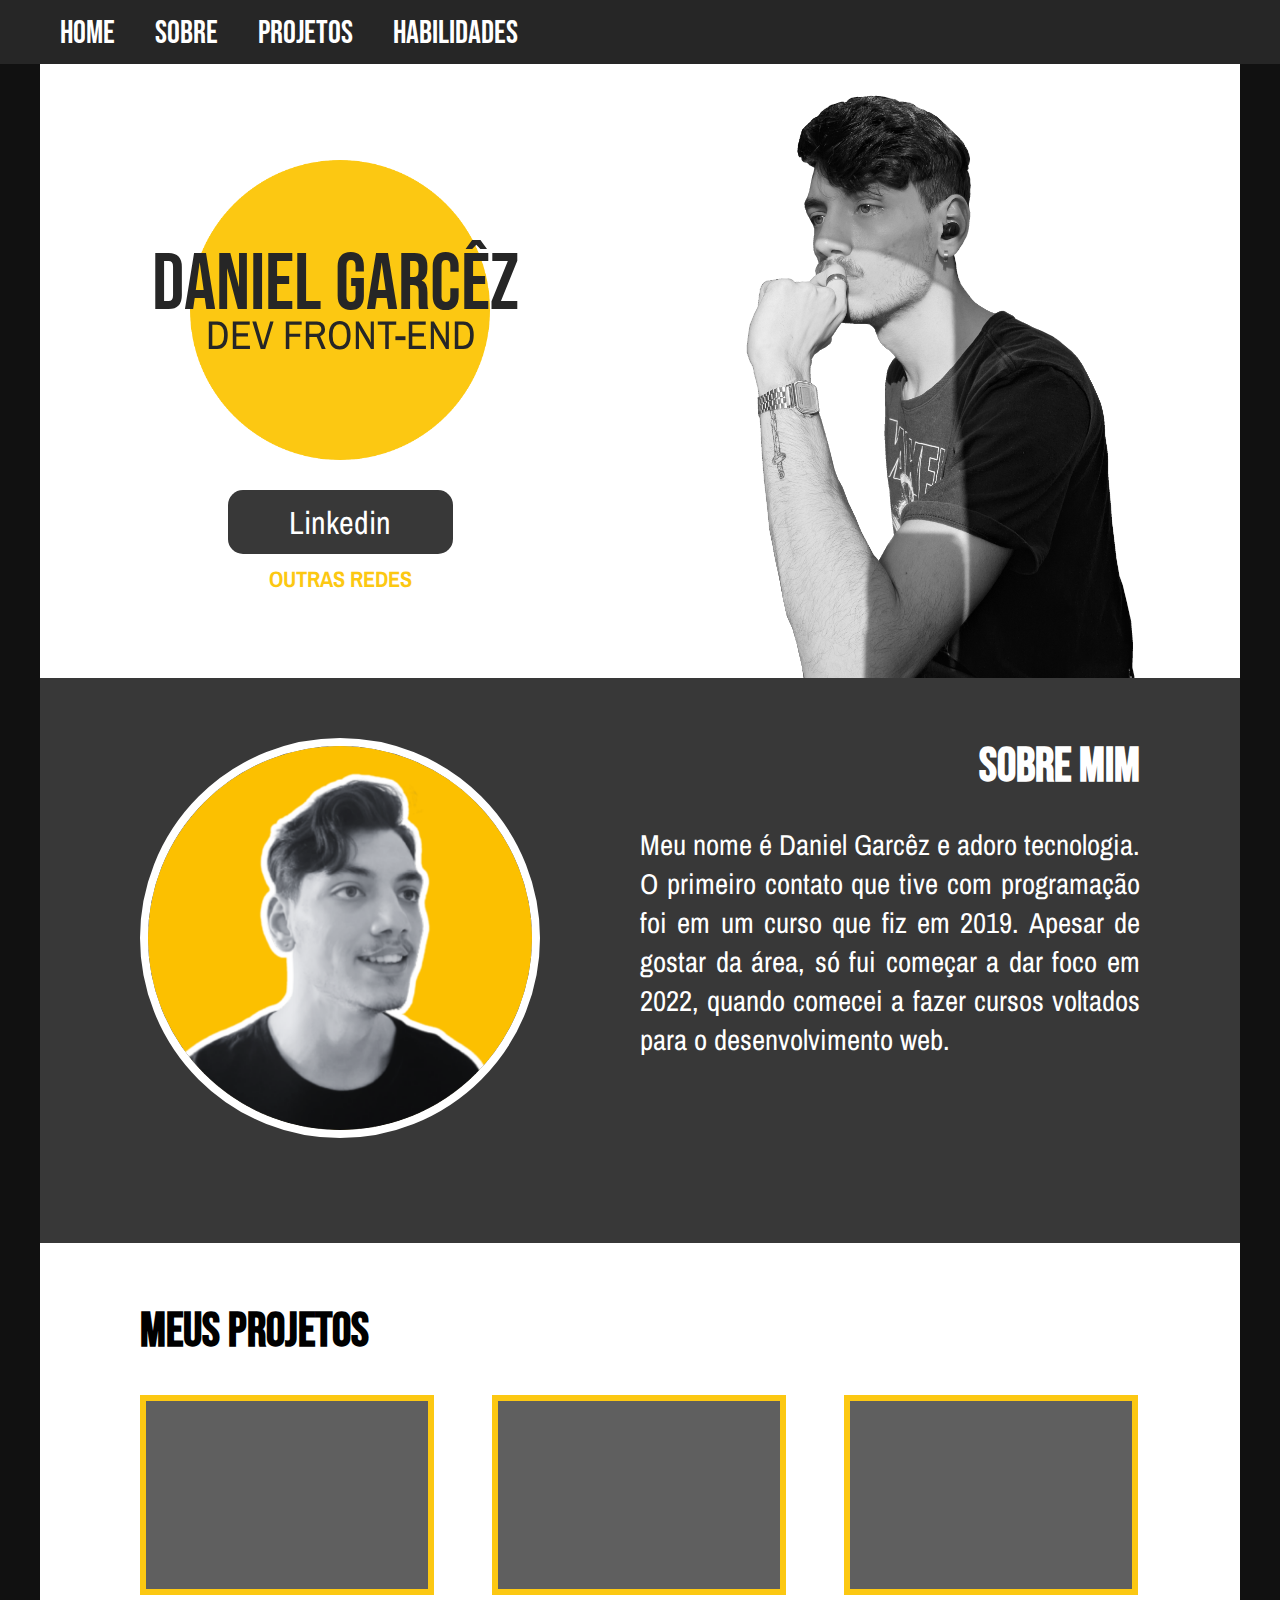
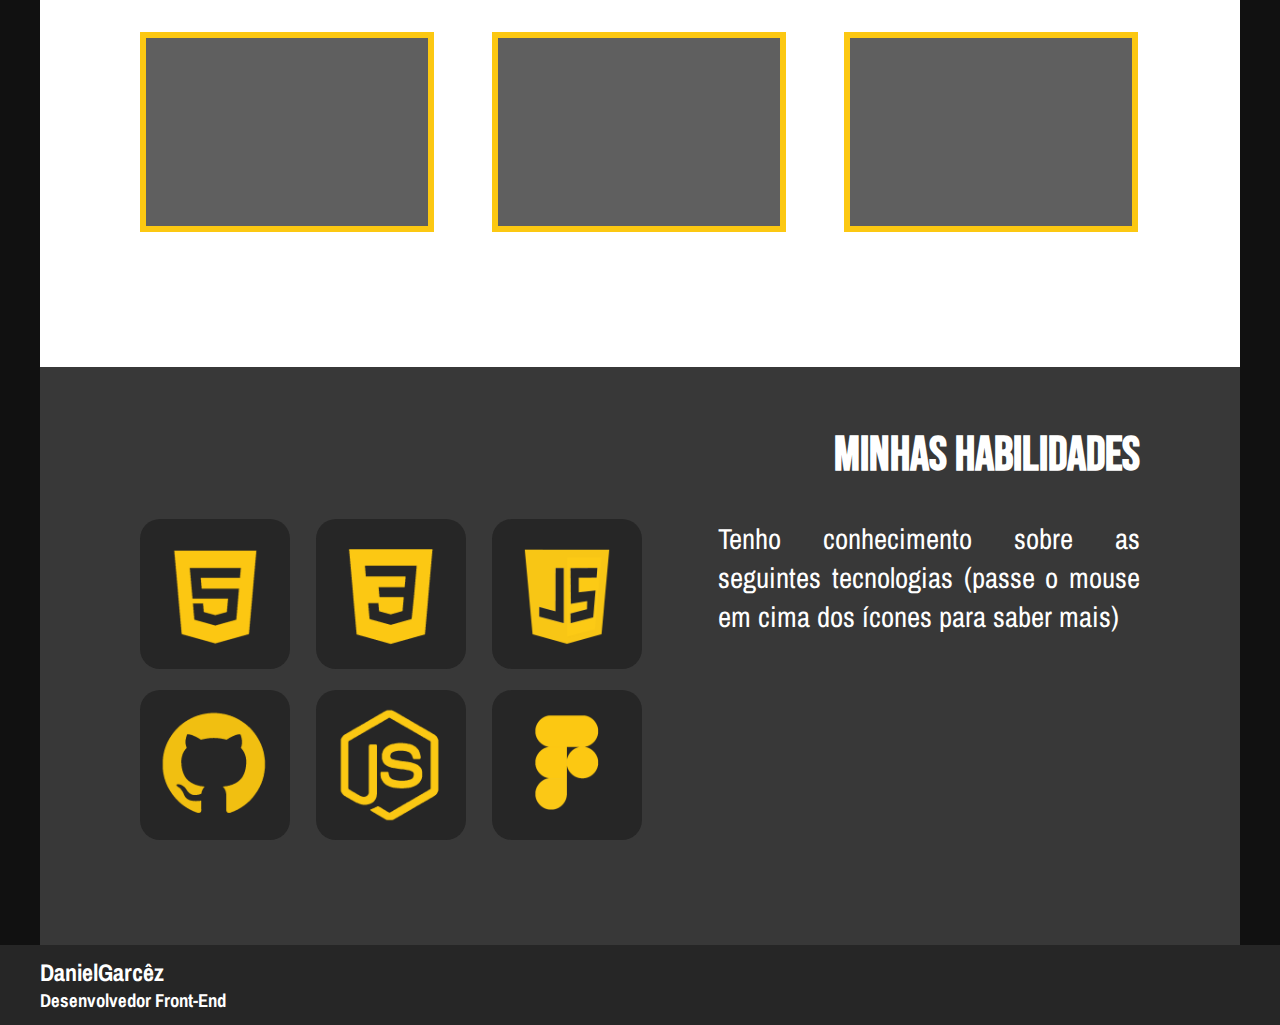
==== index.html @ c61465fc "Protifolio-V4.4" ====
<!DOCTYPE html>
<html lang="pt-br">
<head>
    <meta charset="UTF-8">
    <meta name="viewport" content="width=device-width, initial-scale=1.0">
    <link rel="stylesheet" href='styles/style.css'>
    <link href="https://fonts.googleapis.com/css2?family=Bebas+Neue&display=swap" rel="stylesheet">
    <link href="https://fonts.googleapis.com/css2?family=Archivo+Narrow:ital,wght@0,400..700;1,400..700&display=swap" rel="stylesheet">
    <title>Portifólio</title>
</head>
<body id="home-page">
    <header class="header">
        <nav>
            <ul class="menu">
                <li><a href="#home-page">HOME</a></li>
                <li><a href="#sobre">SOBRE</a></li>
                <li><a href="#meus-projetos">PROJETOS</a></li>
                <li><a href="#habilidades">HABILIDADES</a></li>
            </ul>
        </nav>
    </header>

    <main>
        <article id="home">
            <aside>
                <section class="nome-sobrenome">
                    <h1 id="nome">DANIEL GARCÊZ</h1>
                    <h2 id="sobrenome">DEV FRONT-END</h2>
                </section>
                <section class="botoes">
                    <button id="linkedin">
                        <a href="https://www.linkedin.com/in/daniel-garc%C3%AAz-092960246/" target="_blank">Linkedin</a>
                    </button>
                    <button id="outras-redes">
                        <a href="/">OUTRAS REDES</a>
                    </button>
                </section>
            </aside>

            <picture><img src="components/img/EstilosoPB.png" alt="ME"></picture>
        </article>

        <article id="sobre">

            <picture><img src="components/img/PerfilCirculoAmarelo.png" alt="perfil"></picture>

            <section>
                <h1>SOBRE MIM</h1>
                <p>Meu nome é Daniel Garcêz e adoro tecnologia. O primeiro contato que tive com programação foi em um curso que fiz em 2019. Apesar de gostar da área, só fui começar a dar foco em 2022, quando comecei a fazer cursos voltados para o desenvolvimento web.</p>
            </section>

        </article>

        <article id="meus-projetos">

            <h1>MEUS PROJETOS</h1>

            <section class="projetos">
                <picture><img class="thumbnail" src="/components/img/DefaultProjetos.png" alt="p1"></picture>
                <picture><img class="thumbnail" src="/components/img/DefaultProjetos.png" alt="p2"></picture>
                <picture><img class="thumbnail" src="/components/img/DefaultProjetos.png" alt="p3"></picture>
                <picture><img class="thumbnail" src="/components/img/DefaultProjetos.png" alt="p4"></picture>
                <picture><img class="thumbnail" src="/components/img/DefaultProjetos.png" alt="p5"></picture>
                <picture><img class="thumbnail" src="/components/img/DefaultProjetos.png" alt="p6"></picture>
            </section>

        </article>

        <article id="habilidades">

            <h1>MINHAS HABILIDADES</h1>
            <section>
                <aside class="selector">
                    <picture><img class="icons" src="/components/icons/HtmlLogo.png" alt="HTML-LOGO"></picture>
                    <picture><img class="icons" src="/components/icons/CssLogo.png" alt="CSS-LOGO"></picture>
                    <picture><img class="icons" src="/components/icons/JsLogo.png" alt="JS-LOGO"></picture>
                    <picture><img class="icons" src="/components/icons/GithubLogo.png" alt="GITHUB-LOGO"></picture>
                    <picture><img class="icons" src="/components/icons/NodeLogo.png" alt="NODE-LOGO"></picture>
                    <picture><img class="icons" src="/components/icons/FigmaLogo.png" alt="FIGMA-LOGO"></picture>
                </aside>
                <aside>
                    <p>Tenho conhecimento sobre as seguintes tecnologias (passe o mouse em cima dos ícones para saber mais)</p>
                </aside>
            </section>

        </article>
    </main>
    
    <footer>
        <section class="rodape">
            <picture></picture>
            <picture></picture>
            <h2>DanielGarcêz</h2>
            <h3>Desenvolvedor Front-End</h3>
        </section>
    </footer>
</body>
</html>
---- styles/style.css ----
:root{
    .bebas-neue-regular {
        font-family: "Bebas Neue", sans-serif;
        font-weight: 400;
        font-style: normal;
    }

    .archivo-narrow {
        font-family: "Archivo Narrow", sans-serif;
        font-optical-sizing: auto;
        font-style: normal;
    }
    
    --corPreto: #000;
    --corCinzaMaisEscuro: #111111;
    --corCinzaEscuro: #262626;
    --corCinzaClaro: #383838;
    --corAmarelo: #FCC812;
    --corBranco: #fff;

    --fonteBebasNeue: "Bebas Neue";
    --fonteArchivoNarrow: "Archivo Narrow";
}

*{
    margin: 0;
    padding: 0;
    box-sizing: border-box;
    list-style: none;
    text-decoration: none;
}

html{
    scroll-behavior: smooth;
}

h1{
    font-family: var(--fonteBebasNeue);
}
h2, h3, p{
    font-family: var(--fonteArchivoNarrow);
}
a:visited, a:link {
    color: currentColor;
}
body{
    background-color: var(--corCinzaMaisEscuro);
    color: var(--corBranco);
    font-family: var(--fonteArchivoNarrow);
    margin: 0 auto;
}


@layer header, main;

/* ESTILOS CABEÇALHO */
.header{
    position: fixed;
    display: flex;
    flex-wrap: wrap;
    justify-content: center;
    align-items: center;
    background-color: var(--corCinzaEscuro);
    
    width: 100vw;
    height: 2em;    
    font-size: 2em;
    color: var(--corBranco);
    font-family: var(--fonteBebasNeue);
}

ul.menu{
    display: flex;
    width: 1200px;
}

.menu li a{
    display: block;
    padding: 14px 20px;
}

.menu li a:hover{
    background-color: var(--corAmarelo);
    color: var(--corCinzaEscuro);
    transition: 0.5s ease-in-out;

    height: 2em;
}


/* ESTILOS MAIN */
main{
    min-width: 320px;
    max-width: 1200px;
    margin: 0 auto;
}



/* ESTILOS HOME */
#home,#sobre,#meus-projetos,#habilidades{
    padding: 60px 100px 0px 100px;
}

#home {
    background: var(--corBranco);
    color: var(--corCinzaEscuro);
    display: flex;
    flex-direction: row;
    justify-content: space-between;
}

#home article{
    min-width: 320px;
    max-width: 1200px;
}

#home aside{
    padding-top: 100px;
    line-height: 50px;
    padding-left: 50px;
}

#home section.nome-sobrenome{
    background-image: url('../components/img/Circulo.png');
    background-size: 300px;
    background-repeat: no-repeat;
    background-position: center;

    width: 300px;
    height: 300px;

    display: flex;
    flex-direction: column;
    text-align: center;
    justify-content:center;
}

#home #nome{
    position: relative;
    right: 2.4rem;
    
    width: max-content;
    font-size: 5em;
    font-weight: 500;
}
#home #sobrenome{
    position: relative;
    left: 1rem;

    width: max-content;
    font-size: 2.5em;
    font-weight: 400;
}

#home section.botoes{
    display: flex;
    flex-direction: column;
    justify-content: center;
    align-items: center;

    padding-top: 30px;
}

#home button{
    font-family: var(--fonteArchivoNarrow);
    font-weight: bold;
    border: none;
}

#home button#linkedin{
    color: var(--corBranco);
    background-color:var(--corCinzaClaro);
    font-weight: 400;
    font-size: 2em;
    height: 2em;
    width: 75%;

    border-radius: 15px;
}
#home button#linkedin:hover{
    transition: 0.3s ease-in-out;
    background-color: var(--corAmarelo);
    color: var(--corCinzaEscuro);
}

#home button#linkedin a{
    padding: 6px 60px;
}

#home button#outras-redes{
    color: var(--corAmarelo);
    background-color: var(--corBranco);

    font-size: 1.4em;
    padding: 10px;
    margin-bottom: 40px;
}

#home button#outras-redes:hover{
    transition: 0.5s ease-in-out;
    text-decoration: underline;
}

#home picture{
    display: contents;
}

#home picture img{
    width: 400px;
    padding-top: 30px;
    object-fit: contain;
    
    min-height: 550px;
}




/* ESTILOS SOBRE */
#sobre{
    background: var(--corCinzaClaro);
    color: var(--corBranco);
    
    display: flex;
    flex-direction: row;
    justify-content: space-between;
}

#sobre h1{
    padding-bottom: 30px;
    font-size: 3em;
    text-align: right;
}

#sobre p{
    font-size: 1.8em;
    text-align: justify;
}

#sobre picture img{
    width: 400px;
    object-fit: contain;

    margin-right: 100px;
    margin-bottom: 100px;

    border: 8px solid var(--corBranco);
    border-radius: 100%;
}



/* ESTILOS PROJETOS */
#meus-projetos{
    background: var(--corBranco);
    color: var(--corPreto);
}

#meus-projetos h1{
    padding-bottom: 35px;
    font-size: 3em;
    text-align: left;
}

#meus-projetos p{
    font-size: 1.8em;
    text-align: justify;
}

#meus-projetos section.projetos{
    display: grid;
    grid-template-columns: repeat(3, 22em);
    row-gap: 2em;
    align-content: space-between;
    padding-bottom: 130px;
}

#meus-projetos picture img.thumbnail{
    height: 200px;
    border: 0.4em solid var(--corAmarelo);
}

#meus-projetos picture img.thumbnail:hover{
    cursor: pointer;
}


/* ESTILOS HABILIDADES */
#habilidades{
    background: var(--corCinzaClaro);
    color: var(--corBranco);
}

#habilidades h1{
    padding-bottom: 35px;
    font-size: 3em;
    text-align: right;
}

#habilidades p{
    font-size: 1.8em;
    text-align: justify;
}

#habilidades section{
    display: flex;
}

#habilidades section aside.selector{
    display: grid;
    grid-template-columns: repeat(3, 11em);
    row-gap: 1em;
    align-content: space-between;
    padding-bottom: 100px;
    padding-right: 50px;
    
}

#habilidades picture img.icons{
    border-radius: 20px;
    height: 150px;
    padding: 15px;

    background-blend-mode: color;
    background-color: var(--corCinzaEscuro);
}

#habilidades picture img.icons:hover{
    cursor: pointer;
    

    background-color: var(--corAmarelo);
    transition: 0.5s ease-in-out;

    position: relative;
    padding: 5px;

}

/* ESTILOS RODAPÉ */
footer{
    background-color: var(--corCinzaEscuro);
    color: var(--corBranco);
    align-content: center;

}

section.rodape{
    height: 5em;  
    width: 1200px;

    align-content: center;
    margin: 0 auto;
}
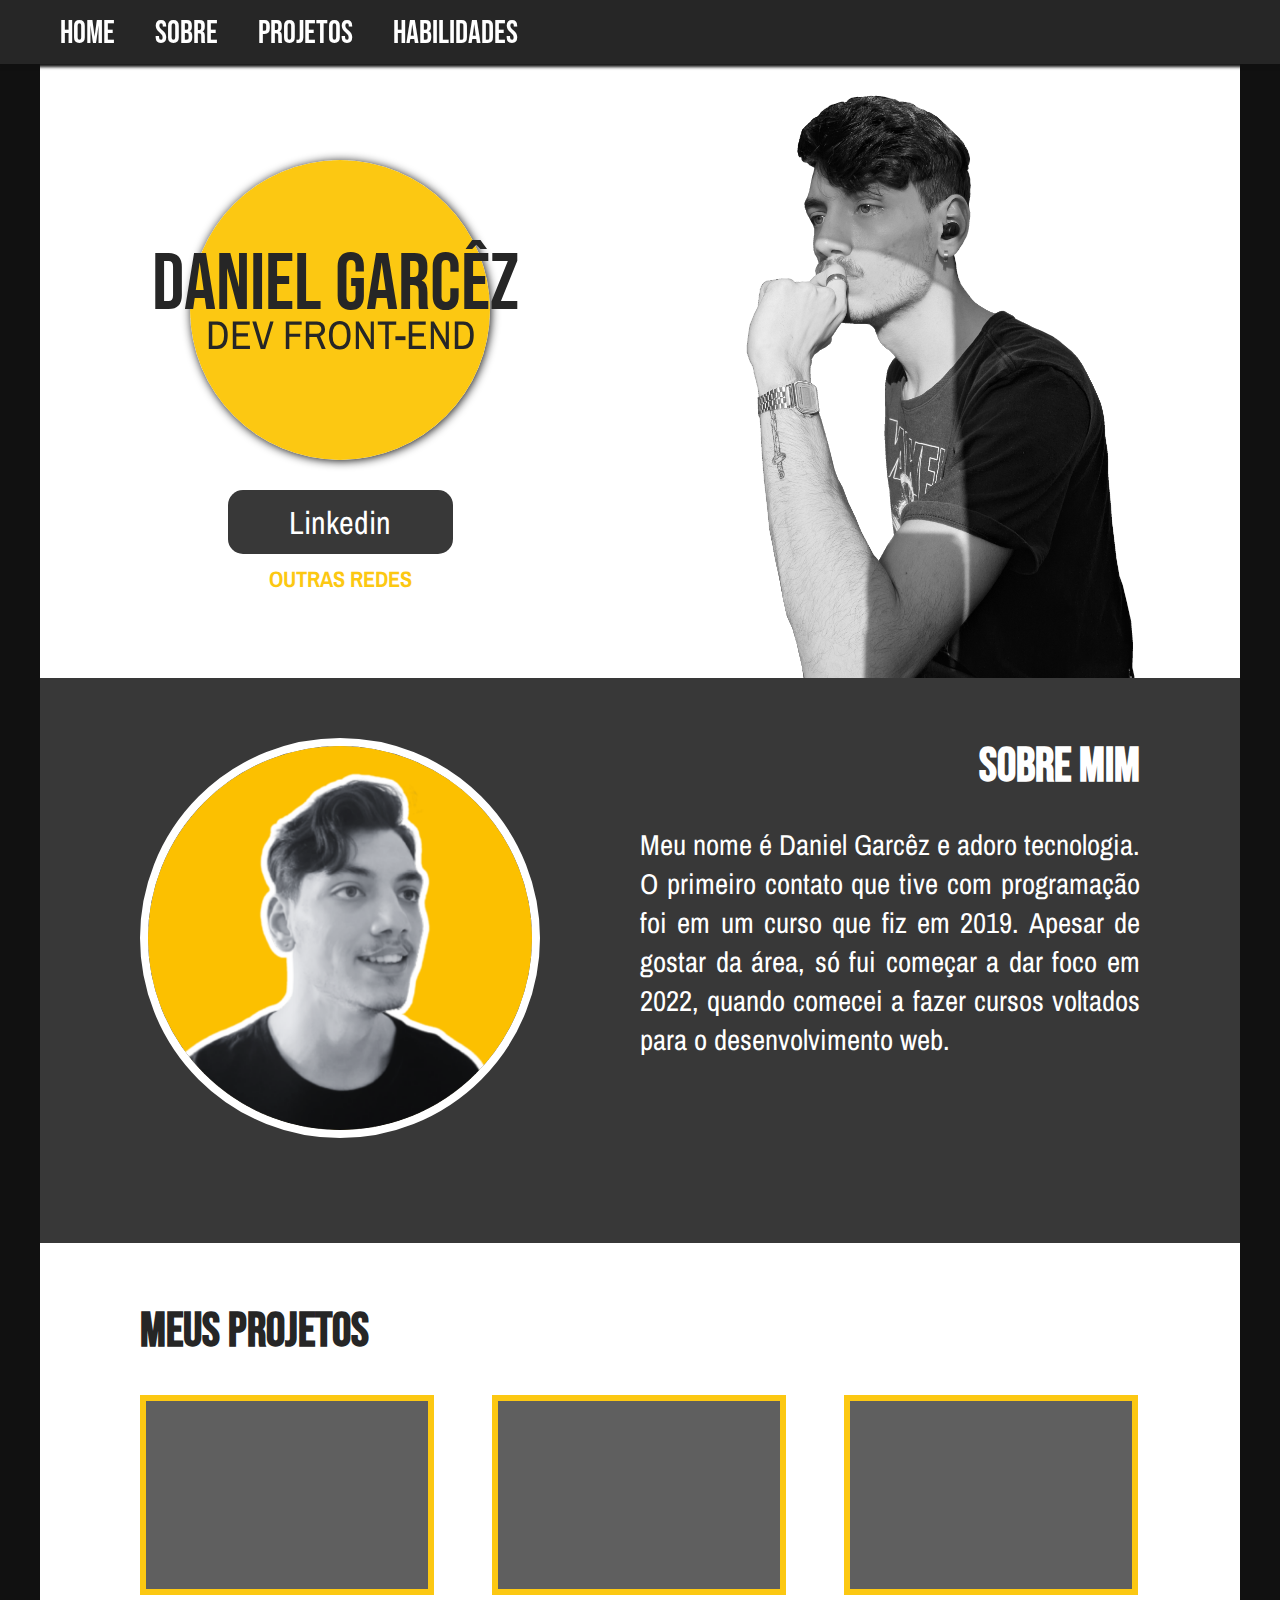
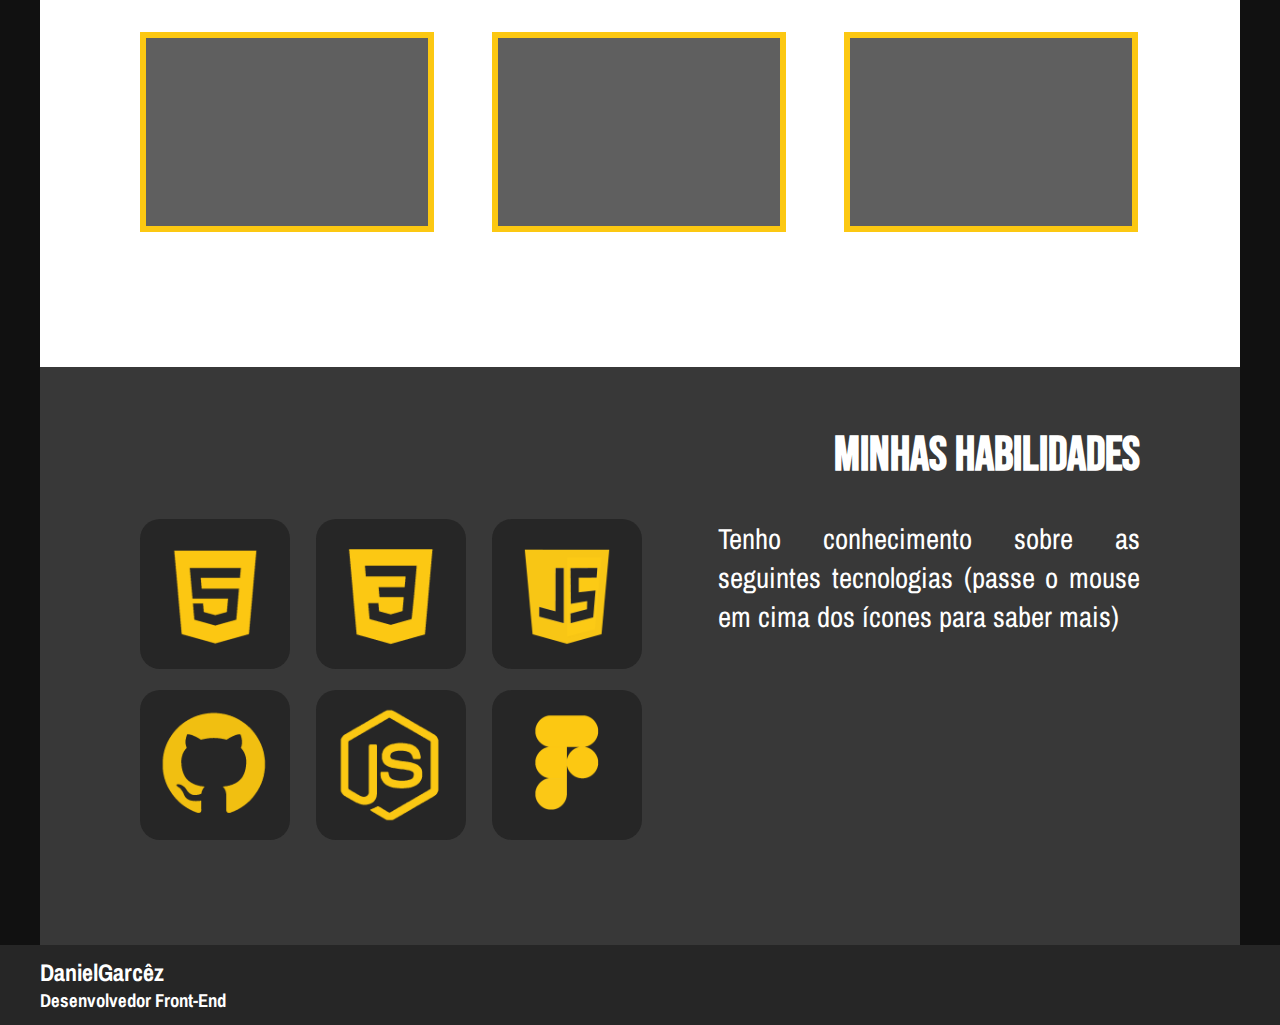
==== commit 8b7decf3: "Protifolio-V4.6" ====
--- a/index.html
+++ b/index.html
@@ -6,6 +6,7 @@
     <link rel="stylesheet" href='styles/style.css'>
     <link href="https://fonts.googleapis.com/css2?family=Bebas+Neue&display=swap" rel="stylesheet">
     <link href="https://fonts.googleapis.com/css2?family=Archivo+Narrow:ital,wght@0,400..700;1,400..700&display=swap" rel="stylesheet">
+    <script src="js/index.js"></script>
     <title>Portifólio</title>
 </head>
 <body id="home-page">
@@ -56,12 +57,12 @@
             <h1>MEUS PROJETOS</h1>
 
             <section class="projetos">
-                <picture><img class="thumbnail" src="/components/img/DefaultProjetos.png" alt="p1"></picture>
-                <picture><img class="thumbnail" src="/components/img/DefaultProjetos.png" alt="p2"></picture>
-                <picture><img class="thumbnail" src="/components/img/DefaultProjetos.png" alt="p3"></picture>
-                <picture><img class="thumbnail" src="/components/img/DefaultProjetos.png" alt="p4"></picture>
-                <picture><img class="thumbnail" src="/components/img/DefaultProjetos.png" alt="p5"></picture>
-                <picture><img class="thumbnail" src="/components/img/DefaultProjetos.png" alt="p6"></picture>
+                <picture><img class="thumbnail" src="components/img/DefaultProjetos.png" alt="p1"></picture>
+                <picture><img class="thumbnail" src="components/img/DefaultProjetos.png" alt="p2"></picture>
+                <picture><img class="thumbnail" src="components/img/DefaultProjetos.png" alt="p3"></picture>
+                <picture><img class="thumbnail" src="components/img/DefaultProjetos.png" alt="p4"></picture>
+                <picture><img class="thumbnail" src="components/img/DefaultProjetos.png" alt="p5"></picture>
+                <picture><img class="thumbnail" src="components/img/DefaultProjetos.png" alt="p6"></picture>
             </section>
 
         </article>
@@ -71,12 +72,23 @@
             <h1>MINHAS HABILIDADES</h1>
             <section>
                 <aside class="selector">
-                    <picture><img class="icons" src="/components/icons/HtmlLogo.png" alt="HTML-LOGO"></picture>
-                    <picture><img class="icons" src="/components/icons/CssLogo.png" alt="CSS-LOGO"></picture>
-                    <picture><img class="icons" src="/components/icons/JsLogo.png" alt="JS-LOGO"></picture>
-                    <picture><img class="icons" src="/components/icons/GithubLogo.png" alt="GITHUB-LOGO"></picture>
-                    <picture><img class="icons" src="/components/icons/NodeLogo.png" alt="NODE-LOGO"></picture>
-                    <picture><img class="icons" src="/components/icons/FigmaLogo.png" alt="FIGMA-LOGO"></picture>
+                    <picture>
+                        <img id="HTML-LOGO" class="icons" src="components/icons/HtmlLogo.png" alt="HTML-LOGO"></picture>
+                        
+                    <picture>
+                        <img id="CSS-LOGO" class="icons" src="components/icons/CssLogo.png" alt="CSS-LOGO"></picture>
+
+                    <picture>
+                        <img id="JS-LOGO" class="icons" src="components/icons/JsLogo.png" alt="JS-LOGO"></picture>
+
+                    <picture>
+                        <img id="GITHUB-LOGO" class="icons" src="components/icons/GithubLogo.png" alt="GITHUB-LOGO"></picture>
+
+                    <picture>
+                        <img id="NODE-LOGO" class="icons" src="components/icons/NodeLogo.png" alt="NODE-LOGO"></picture>
+
+                    <picture>
+                        <img id="FIGMA-LOGO" class="icons" src="components/icons/FigmaLogo.png" alt="FIGMA-LOGO"></picture>
                 </aside>
                 <aside>
                     <p>Tenho conhecimento sobre as seguintes tecnologias (passe o mouse em cima dos ícones para saber mais)</p>
--- a/styles/style.css
+++ b/styles/style.css
@@ -61,6 +61,7 @@
     justify-content: center;
     align-items: center;
     background-color: var(--corCinzaEscuro);
+    box-shadow: 0px 3px 3px var(--corCinzaMaisEscuro);
     
     width: 100vw;
     height: 2em;    
@@ -126,6 +127,8 @@
     background-size: 300px;
     background-repeat: no-repeat;
     background-position: center;
+    box-shadow: 1px 1px 10px var(--corCinzaMaisEscuro);
+    border-radius: 50%;
 
     width: 300px;
     height: 300px;
@@ -254,7 +257,7 @@
 /* ESTILOS PROJETOS */
 #meus-projetos{
     background: var(--corBranco);
-    color: var(--corPreto);
+    color: var(--corCinzaEscuro);
 }
 
 #meus-projetos h1{
@@ -328,7 +331,6 @@
 
 #habilidades picture img.icons:hover{
     cursor: pointer;
-    
 
     background-color: var(--corAmarelo);
     transition: 0.5s ease-in-out;
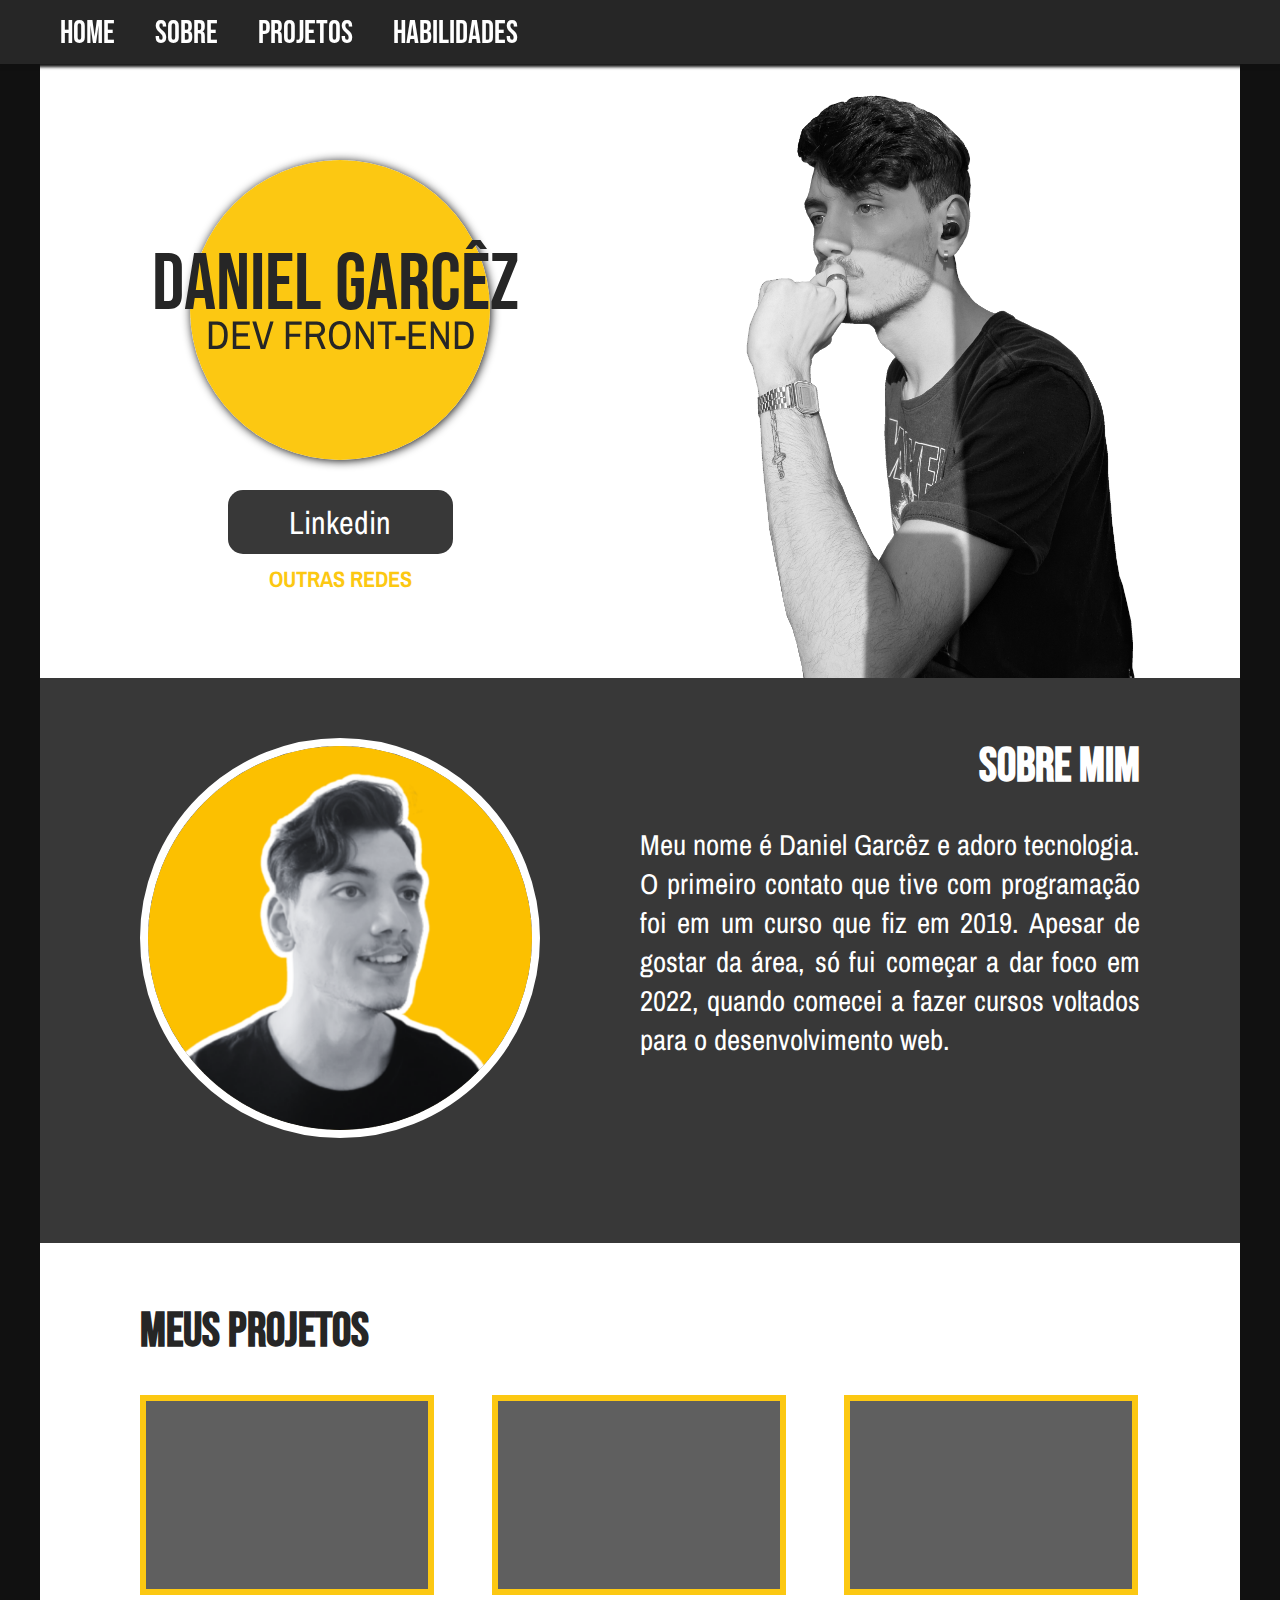
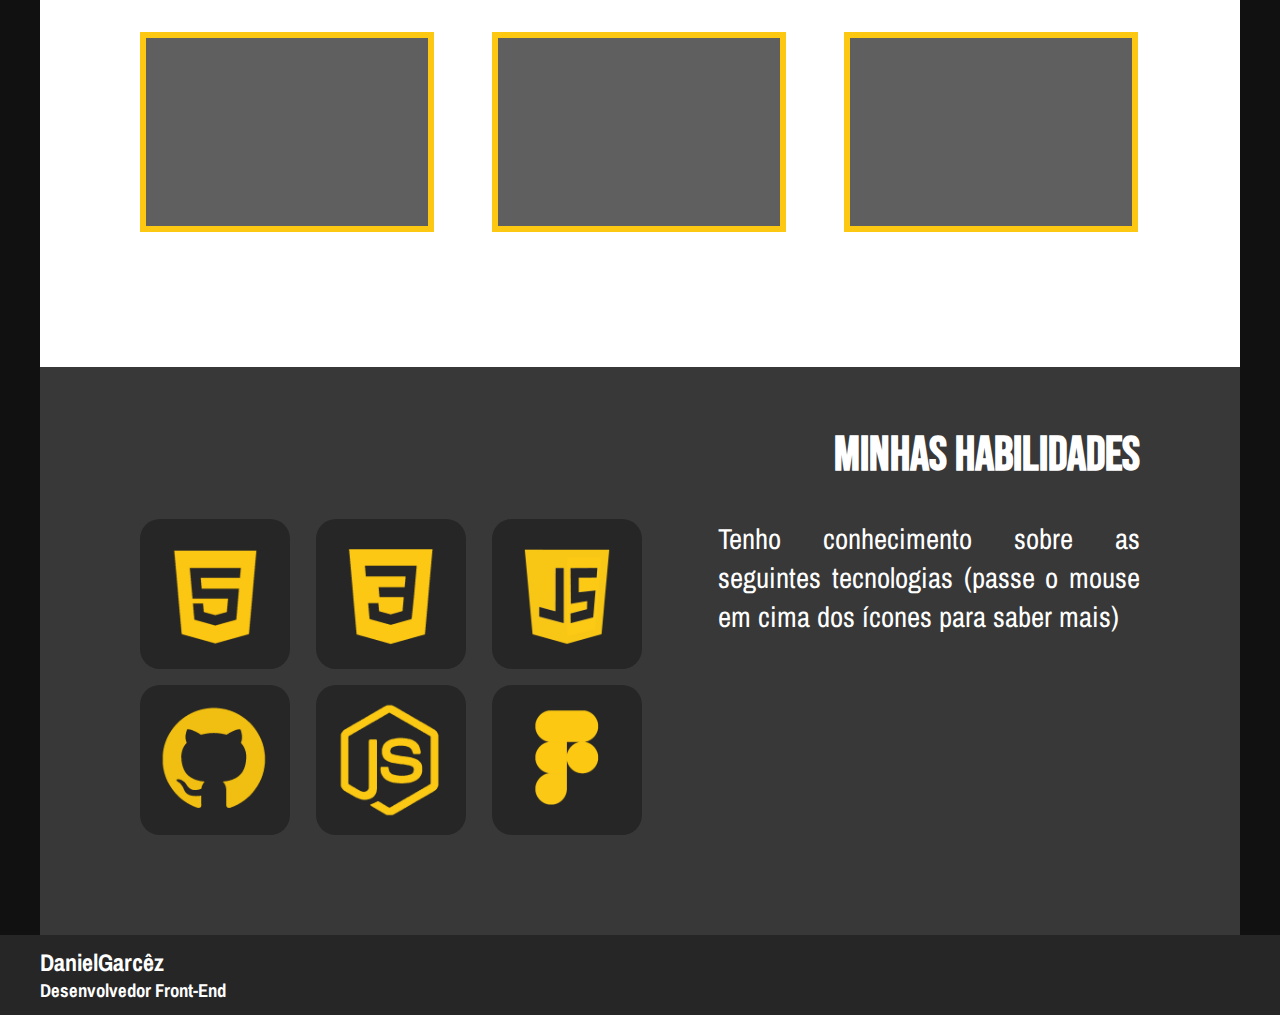
==== commit a151364a: "Protifolio-V4.6.2" ====
--- a/index.html
+++ b/index.html
@@ -4,6 +4,7 @@
     <meta charset="UTF-8">
     <meta name="viewport" content="width=device-width, initial-scale=1.0">
     <link rel="stylesheet" href='styles/style.css'>
+    <link rel="shortcut icon" href="components/icons/HtmlLogo.png" type="image/x-icon">
     <link href="https://fonts.googleapis.com/css2?family=Bebas+Neue&display=swap" rel="stylesheet">
     <link href="https://fonts.googleapis.com/css2?family=Archivo+Narrow:ital,wght@0,400..700;1,400..700&display=swap" rel="stylesheet">
     <script src="js/index.js"></script>
@@ -73,22 +74,28 @@
             <section>
                 <aside class="selector">
                     <picture>
-                        <img id="HTML-LOGO" class="icons" src="components/icons/HtmlLogo.png" alt="HTML-LOGO"></picture>
+                        <img id="HTML-LOGO" class="icons" src="components/icons/HtmlLogo.png" alt="HTML-LOGO">
+                    </picture>
                         
                     <picture>
-                        <img id="CSS-LOGO" class="icons" src="components/icons/CssLogo.png" alt="CSS-LOGO"></picture>
+                        <img id="CSS-LOGO" class="icons" src="components/icons/CssLogo.png" alt="CSS-LOGO">
+                    </picture>
 
                     <picture>
-                        <img id="JS-LOGO" class="icons" src="components/icons/JsLogo.png" alt="JS-LOGO"></picture>
+                        <img id="JS-LOGO" class="icons" src="components/icons/JsLogo.png" alt="JS-LOGO">
+                    </picture>
 
                     <picture>
-                        <img id="GITHUB-LOGO" class="icons" src="components/icons/GithubLogo.png" alt="GITHUB-LOGO"></picture>
+                        <img id="GITHUB-LOGO" class="icons" src="components/icons/GithubLogo.png" alt="GITHUB-LOGO">
+                    </picture>
 
                     <picture>
-                        <img id="NODE-LOGO" class="icons" src="components/icons/NodeLogo.png" alt="NODE-LOGO"></picture>
+                        <img id="NODE-LOGO" class="icons" src="components/icons/NodeLogo.png" alt="NODE-LOGO">
+                    </picture>
 
                     <picture>
-                        <img id="FIGMA-LOGO" class="icons" src="components/icons/FigmaLogo.png" alt="FIGMA-LOGO"></picture>
+                        <img id="FIGMA-LOGO" class="icons" src="components/icons/FigmaLogo.png" alt="FIGMA-LOGO">
+                    </picture>
                 </aside>
                 <aside>
                     <p>Tenho conhecimento sobre as seguintes tecnologias (passe o mouse em cima dos ícones para saber mais)</p>
--- a/styles/style.css
+++ b/styles/style.css
@@ -1,4 +1,7 @@
 :root{
+
+    /*  Fontes:    */
+
     .bebas-neue-regular {
         font-family: "Bebas Neue", sans-serif;
         font-weight: 400;
@@ -11,6 +14,8 @@
         font-style: normal;
     }
     
+    /*  Variaveis de Cores:    */
+
     --corPreto: #000;
     --corCinzaMaisEscuro: #111111;
     --corCinzaEscuro: #262626;
@@ -18,8 +23,20 @@
     --corAmarelo: #FCC812;
     --corBranco: #fff;
 
+    /*  Variaveis de Texto:    */
     --fonteBebasNeue: "Bebas Neue";
     --fonteArchivoNarrow: "Archivo Narrow";
+
+    /*  Variaveis de Imagens*/
+    --CirculoAmarelo: URL("../components/img/Circulo.png");
+
+    /*  Variaveis de Icons*/
+    --HtmlDark: URL("../components/icons/HtmlLogoDark.png");
+    --CssDark: URL("../components/icons/CssLogoDark.png");
+    --JsDark: URL("../components/icons/JsLogoDark.png");
+    --GithubDark: URL("../components/icons/GithubLogoDark.png");
+    --NodeDark: URL("../components/icons/NodeLogoDark.png");
+    --FigmaDark: URL("../components/icons/FigmaLogoDark.png");
 }
 
 *{
@@ -123,7 +140,7 @@
 }
 
 #home section.nome-sobrenome{
-    background-image: url('../components/img/Circulo.png');
+    background-image: var(--CirculoAmarelo);
     background-size: 300px;
     background-repeat: no-repeat;
     background-position: center;
@@ -289,6 +306,7 @@
 }
 
 
+
 /* ESTILOS HABILIDADES */
 #habilidades{
     background: var(--corCinzaClaro);
@@ -315,30 +333,70 @@
     grid-template-columns: repeat(3, 11em);
     row-gap: 1em;
     align-content: space-between;
+
     padding-bottom: 100px;
     padding-right: 50px;
-    
+}
+
+
+#habilidades picture{
+    transition: 0.3s ease-out;
+    background-color: var(--corCinzaEscuro);
+    border-radius: 20px;
+    height: 150px;
+    width: 150px;
+}
+
+#habilidades picture:hover{
+    background-color: var(--corAmarelo);
+    transition: 0.5s ease-in;
 }
 
 #habilidades picture img.icons{
+    transition: 0.5s ease-in-out;
     border-radius: 20px;
     height: 150px;
     padding: 15px;
-
-    background-blend-mode: color;
-    background-color: var(--corCinzaEscuro);
-}
-
-#habilidades picture img.icons:hover{
-    cursor: pointer;
-
-    background-color: var(--corAmarelo);
-    transition: 0.5s ease-in-out;
-
-    position: relative;
-    padding: 5px;
-
-}
+}
+
+#habilidades picture img#HTML-LOGO:hover{
+    transition: 0.5s ease-in-out;
+    content: var(--HtmlDark);
+    position: relative;
+    padding: 5px;
+}
+#habilidades picture img#CSS-LOGO:hover{
+    transition: 0.5s ease-in-out;
+    content: var(--CssDark);
+    position: relative;
+    padding: 5px;
+}
+#habilidades picture img#JS-LOGO:hover{
+    transition: 0.5s ease-in-out;
+    content: var(--JsDark);
+    position: relative;
+    padding: 5px;
+}
+#habilidades picture img#GITHUB-LOGO:hover{
+    transition: 0.5s ease-in-out;
+    content: var(--GithubDark);
+    position: relative;
+    padding: 5px;
+}
+#habilidades picture img#NODE-LOGO:hover{
+    transition: 0.5s ease-in-out;
+    content: var(--NodeDark);
+    position: relative;
+    padding: 5px;
+}
+#habilidades picture img#FIGMA-LOGO:hover{
+    transition: 0.5s ease-in-out;
+    content: var(--FigmaDark);
+    position: relative;
+    padding: 5px;
+}
+
+
 
 /* ESTILOS RODAPÉ */
 footer{
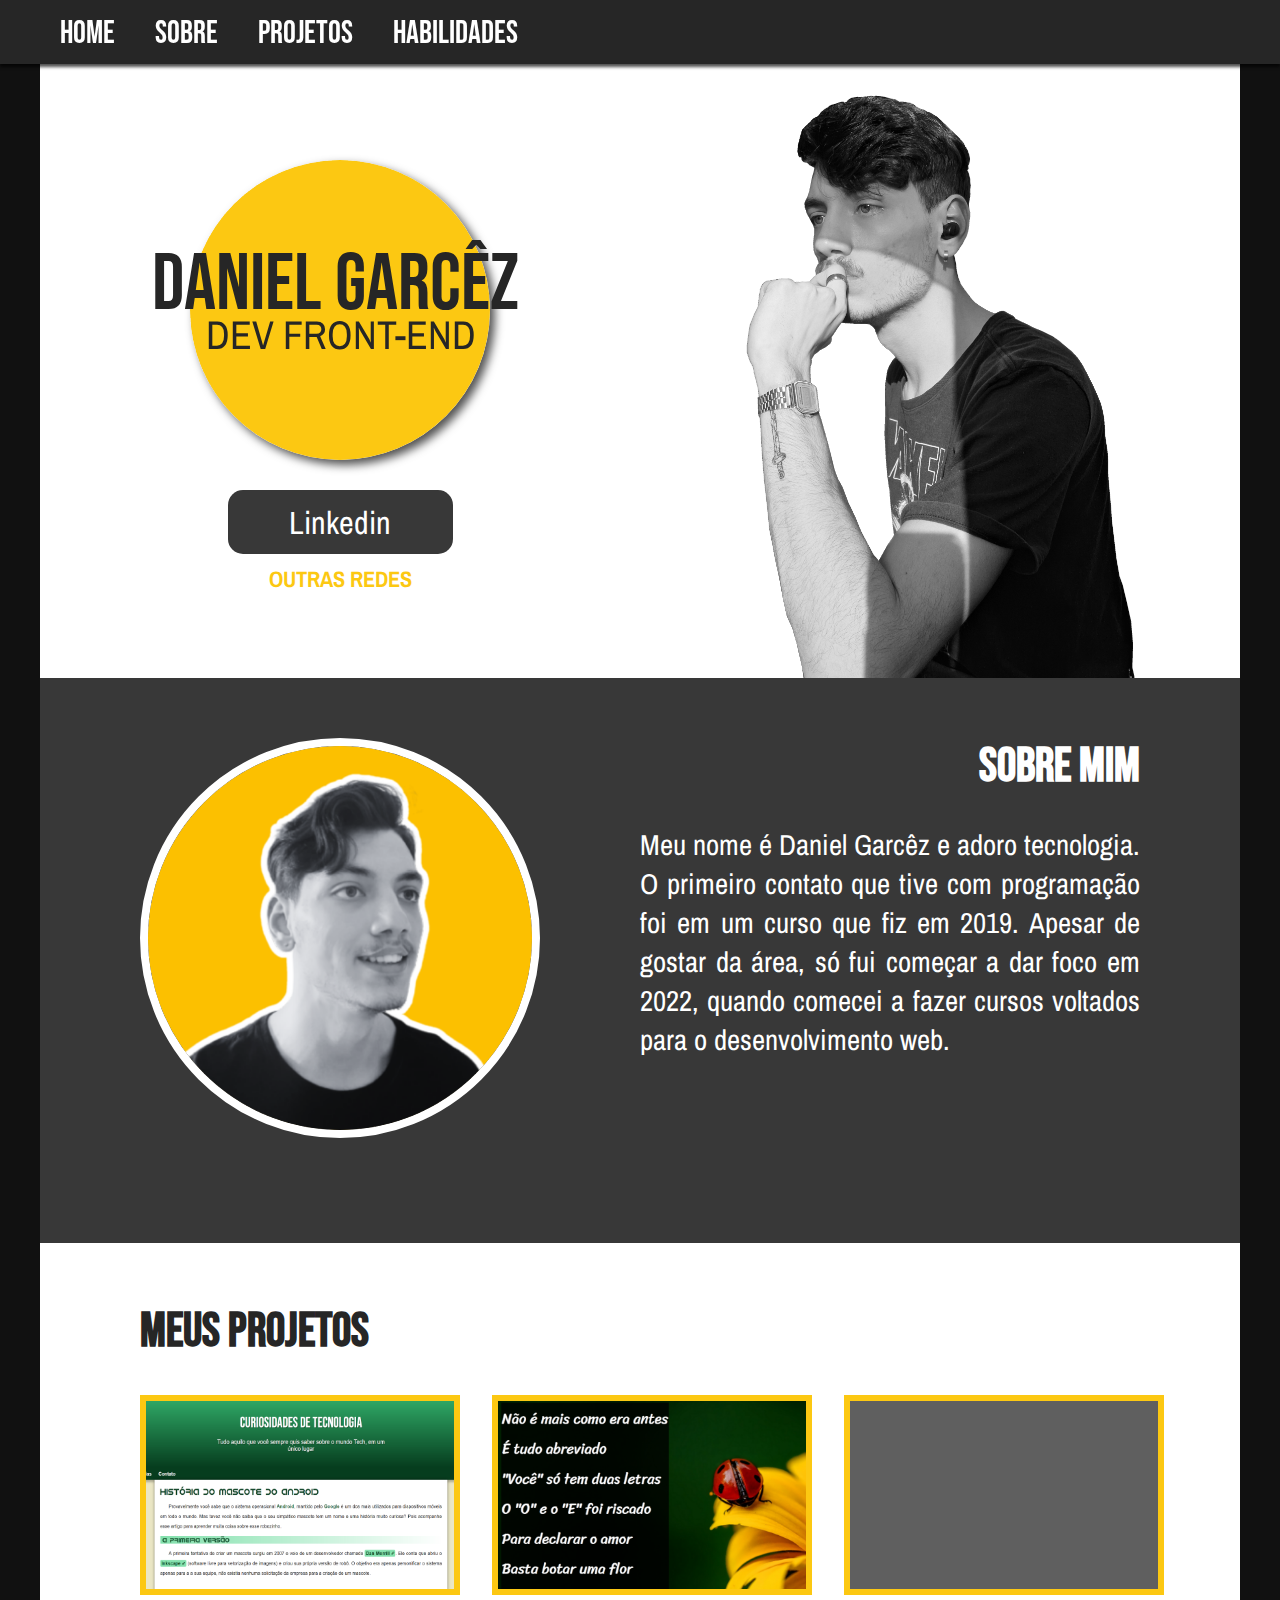
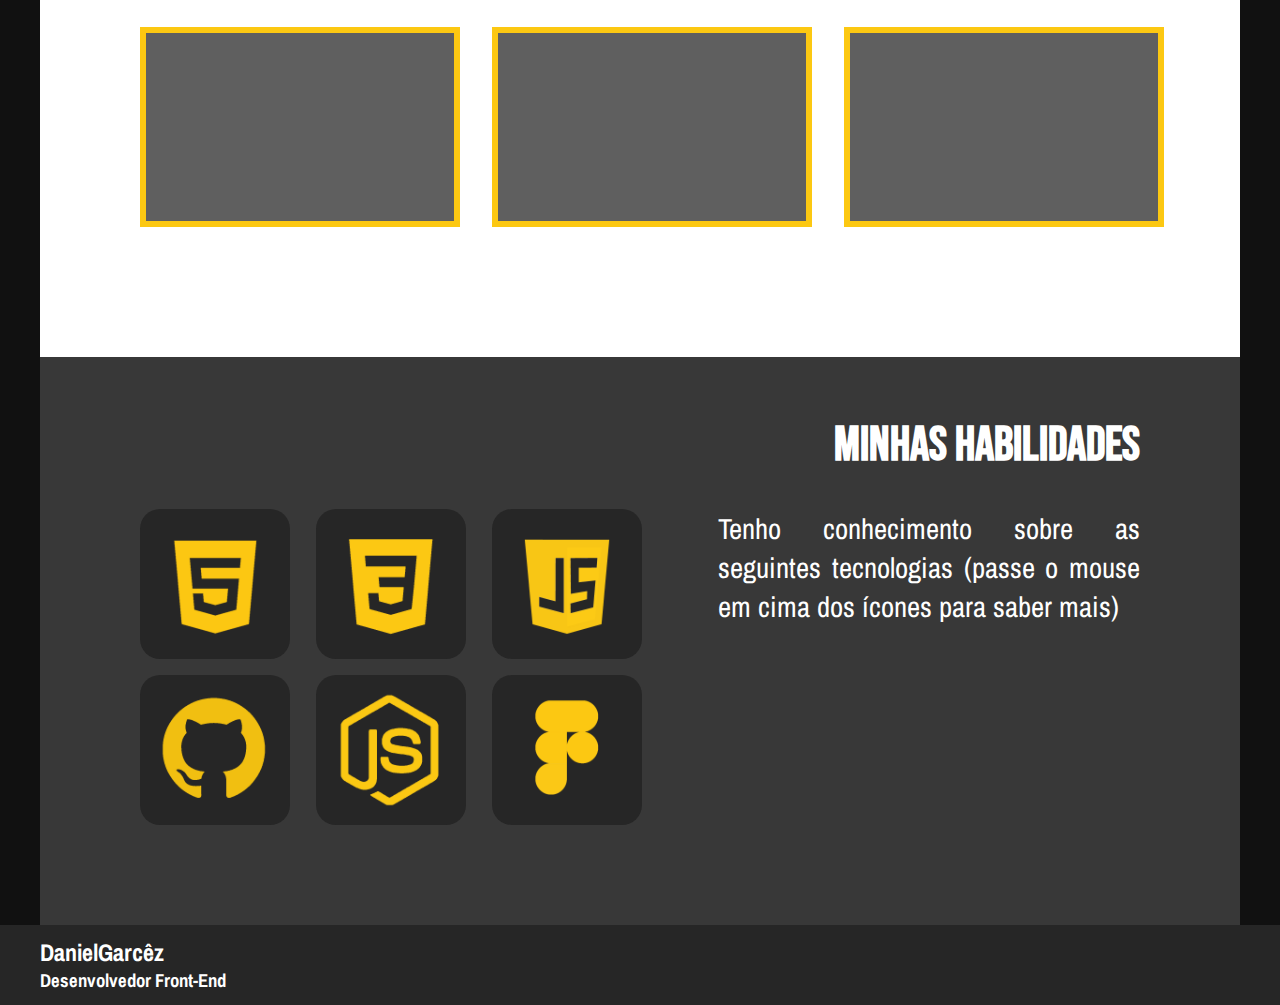
==== commit 8046dea2: "Protifolio-V4.7" ====
--- a/index.html
+++ b/index.html
@@ -58,12 +58,12 @@
             <h1>MEUS PROJETOS</h1>
 
             <section class="projetos">
-                <picture><img class="thumbnail" src="components/img/DefaultProjetos.png" alt="p1"></picture>
-                <picture><img class="thumbnail" src="components/img/DefaultProjetos.png" alt="p2"></picture>
-                <picture><img class="thumbnail" src="components/img/DefaultProjetos.png" alt="p3"></picture>
-                <picture><img class="thumbnail" src="components/img/DefaultProjetos.png" alt="p4"></picture>
-                <picture><img class="thumbnail" src="components/img/DefaultProjetos.png" alt="p5"></picture>
-                <picture><img class="thumbnail" src="components/img/DefaultProjetos.png" alt="p6"></picture>
+                <picture class="thumbnail" id="ProjetoAndroid">Projeto Android</picture>
+                <picture class="thumbnail" id="ProjetoCordel">Projeto Cordel</picture>
+                <picture class="thumbnail"></picture>
+                <picture class="thumbnail"></picture>
+                <picture class="thumbnail"></picture>
+                <picture class="thumbnail"></picture>
             </section>
 
         </article>
--- a/styles/style.css
+++ b/styles/style.css
@@ -22,6 +22,7 @@
     --corCinzaClaro: #383838;
     --corAmarelo: #FCC812;
     --corBranco: #fff;
+    --corSombra: #000000af;
 
     /*  Variaveis de Texto:    */
     --fonteBebasNeue: "Bebas Neue";
@@ -67,9 +68,6 @@
     margin: 0 auto;
 }
 
-
-@layer header, main;
-
 /* ESTILOS CABEÇALHO */
 .header{
     position: fixed;
@@ -78,7 +76,7 @@
     justify-content: center;
     align-items: center;
     background-color: var(--corCinzaEscuro);
-    box-shadow: 0px 3px 3px var(--corCinzaMaisEscuro);
+    box-shadow: 0px 3px 3px var(--corSombra);
     
     width: 100vw;
     height: 2em;    
@@ -144,7 +142,7 @@
     background-size: 300px;
     background-repeat: no-repeat;
     background-position: center;
-    box-shadow: 1px 1px 10px var(--corCinzaMaisEscuro);
+    box-shadow: 5px 5px 10px var(--corSombra);
     border-radius: 50%;
 
     width: 300px;
@@ -296,15 +294,46 @@
     padding-bottom: 130px;
 }
 
-#meus-projetos picture img.thumbnail{
+#meus-projetos picture{
     height: 200px;
-    border: 0.4em solid var(--corAmarelo);
-}
-
-#meus-projetos picture img.thumbnail:hover{
-    cursor: pointer;
-}
-
+    width: 320px;
+    border: 0.2em solid var(--corAmarelo);
+    transition: 0.5s ease-in-out;
+    
+    text-align: center;
+    align-content: center;
+    content-visibility: hidden;
+
+    font-size: 2em;
+    font-weight: bold;
+    font-variant-caps: all-petite-caps;
+    color: var(--corBranco)
+}
+#meus-projetos picture:hover{
+    transition: 0.3s ease-in-out;
+    box-shadow: inset 0px -30px 1000px 20px var(--corSombra);
+    content-visibility: visible;
+}
+
+#meus-projetos picture.thumbnail{
+    background-image: url(../components/img/DefaultProjetos.png);
+    background-size: 100%;
+}
+#meus-projetos picture#ProjetoAndroid{
+    background-image: url(../components/img/ProjetoAndroid.png);
+}
+#meus-projetos picture#ProjetoCordel{
+    background-image: url(../components/img/ProjetoCordelModerno.png);
+}
+#meus-projetos picture{
+    background-image: url(../components/img/ProjetoAndroid.png);
+}
+#meus-projetos picture{
+    background-image: url(../components/img/ProjetoAndroid.png);
+}
+#meus-projetos picture{
+    background-image: url(../components/img/ProjetoAndroid.png);
+}
 
 
 /* ESTILOS HABILIDADES */
@@ -360,39 +389,27 @@
 }
 
 #habilidades picture img#HTML-LOGO:hover{
-    transition: 0.5s ease-in-out;
     content: var(--HtmlDark);
-    position: relative;
     padding: 5px;
 }
 #habilidades picture img#CSS-LOGO:hover{
-    transition: 0.5s ease-in-out;
     content: var(--CssDark);
-    position: relative;
     padding: 5px;
 }
 #habilidades picture img#JS-LOGO:hover{
-    transition: 0.5s ease-in-out;
     content: var(--JsDark);
-    position: relative;
     padding: 5px;
 }
 #habilidades picture img#GITHUB-LOGO:hover{
-    transition: 0.5s ease-in-out;
     content: var(--GithubDark);
-    position: relative;
     padding: 5px;
 }
 #habilidades picture img#NODE-LOGO:hover{
-    transition: 0.5s ease-in-out;
     content: var(--NodeDark);
-    position: relative;
     padding: 5px;
 }
 #habilidades picture img#FIGMA-LOGO:hover{
-    transition: 0.5s ease-in-out;
     content: var(--FigmaDark);
-    position: relative;
     padding: 5px;
 }
 
